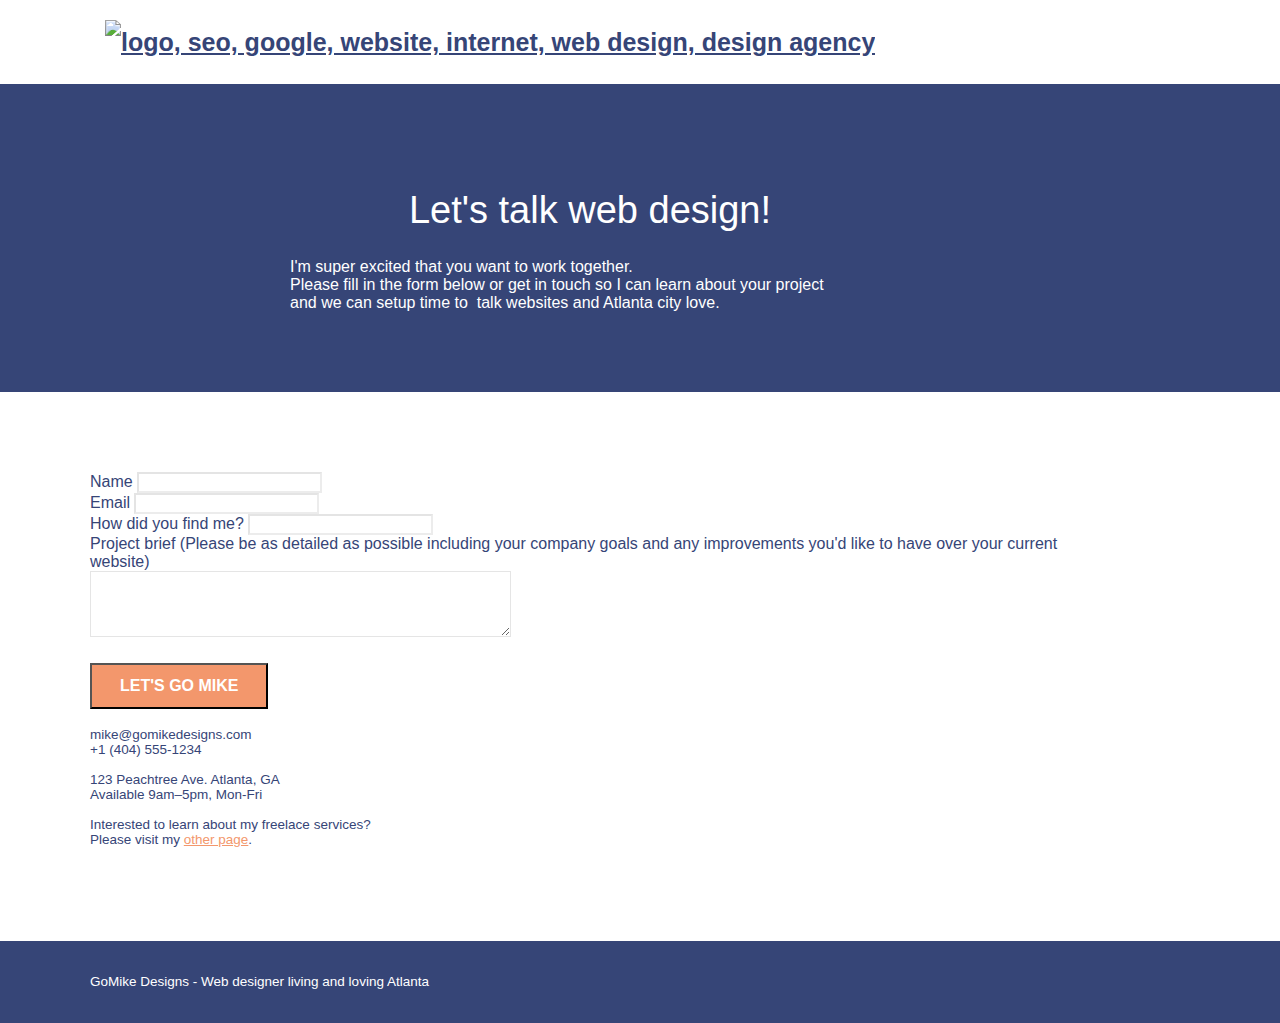
==== contact.html @ 61b76529 "more changes" ====
<!doctype html>
<html lang="en">
<head>
    <meta charset="utf-8">
    <meta name="keywords" content="">
    <meta name="description" content="">
    <meta name="viewport" content="width=device-width, initial-scale=1.0, viewport-fit=cover">
    <link rel="shortcut icon" type="image/png" href="favicon.jpg">
    
	<link rel="stylesheet" type="text/css" href="./css/bootstrap.min.css">
	<link rel="stylesheet" type="text/css" href="style.css">
	<link rel="stylesheet" type="text/css" href="./css/font-awesome.min.css">
	<link rel="stylesheet" type="text/css" href="./css/et-line.min.css">
	
    
	<script src="./js/jquery-2.1.0.min.js"></script>
	<script src="./js/bootstrap.min.js"></script>
	<script src="./js/blocs.min.js"></script>
	<script src="./js/jqBootstrapValidation.js"></script>
	<script src="./js/formHandler.js"></script>
    
</head>
<body>
<!-- Main container -->
<div class="page-container">
    
<!-- bloc-0 -->
<div class="bloc bgc-white l-bloc " id="bloc-0">
	<div class="container bloc-sm">
		<nav class="navbar row">
			<div class="navbar-header">
				<a class="navbar-brand" href="index.html"><img src="img/atlanta%20web%20design%20logo.png" alt="logo, seo, google, website, internet, web design, design agency" height="40" /></a>
			</div>
			<div class="collapse navbar-collapse navbar-1 special-dropdown-nav">
				<ul class="site-navigation nav navbar-nav">
					<li class="nav-links">
						<a href="index.html">Home</a>
					</li>
					<li>
						<a href="contact.html">Contact</a>
					</li>
				</ul>
			</div>
		</nav>
	</div>
</div>
<!-- bloc-0 END -->

<!-- bloc-6 -->
<div class="bloc bg-repeat bgc-dark-slate-blue d-bloc" id="bloc-6">
	<div class="container bloc-lg">
		<div class="row">
			<div class="col-sm-12">
				<h1 class="text-center hero-bloc-text tc-white">
					Let's talk web design!
				</h1>
				<p class="text-center mg-lg tc-white tight-width-whitespace p-size">
					I'm super excited that you want to work together.<br>Please fill in the form below or get in touch so I can learn about your project <br>and we can setup time to &nbsp;talk websites and Atlanta city love.
				</p>
			</div>
		</div>
	</div>
</div>
<!-- bloc-6 END -->

<!-- bloc-7 -->
<div class="bloc bgc-white l-bloc" id="bloc-7">
	<div class="container bloc-lg">
		<div class="row">
			<div class="col-sm-6">
				<form id="form_1" novalidate success-msg="Your message has been sent." fail-msg="Sorry it seems that our mail server is not responding, Sorry for the inconvenience!">
					<div class="form-group">
						<label>
							Name
						</label>
						<input id="name" class="form-control" required />
					</div>
					<div class="form-group">
						<label>
							Email
						</label>
						<input id="email" class="form-control" type="email" required />
					</div>
					<div class="form-group">
						<label>
							How did you find me?
						</label>
						<input class="form-control" type="email" required id="input_504" />
					</div>
					<div class="form-group">
						<label>
							Project brief (Please be as detailed as possible including your company goals and any improvements you'd like to have over your current website)<br>
						</label><textarea id="message" class="form-control" rows="4" cols="50" required></textarea>
					</div> 
					<button class="bloc-button btn btn-lg btn-block cta-hero btn-atomic-tangerine" type="submit">
						Let's go Mike
					</button>
				</form>
			</div>
			<div class="col-sm-6">
				<p>
					mike@gomikedesigns.com<br>+1 (404) 555-1234<br> <br>123 Peachtree Ave. Atlanta, GA<br>Available 9am–5pm, Mon-Fri <br> <br>Interested to learn about my freelace services? <br>Please visit my <a class="ltc-atomic-tangerine" href="index.html">other page</a>.
				</p>
			</div>
		</div>
	</div>
</div>
<!-- bloc-7 END -->

<!-- ScrollToTop Button -->
<a class="bloc-button btn btn-d scrollToTop" onclick="scrollToTarget('1')"><span class="fa fa-chevron-up"></span></a>
<!-- ScrollToTop Button END-->


<!-- Footer - bloc-8 -->
<div class="bloc bgc-dark-slate-blue d-bloc" id="bloc-8">
	<div class="container bloc-sm">
		<div class="row col-sm-12">
			<p class="text-center white p-size-sm">
					GoMike Designs - Web designer living and loving Atlanta
			</p>
			<div class="row row-no-gutters social">
				<div class="col-sm-3">
					<div class="text-center">
						<a class="social" href="index.html"><span class="fa fa-twitter icon-md"></span></a>
					</div>
				</div>
				<div class="col-sm-3">
					<div class="text-center">
						<a class="social" href="index.html"><span class="fa fa-facebook icon-md"></span></a>
					</div>
				</div>
				<div class="col-sm-3">
					<div class="text-center">
						<a class="social" href="index.html"><span class="fa fa-dribbble icon-md"></span></a>
					</div>
				</div>
				<div class="col-sm-3">
					<div class="text-center">
						<a class="social" href="index.html"><span class="fa fa-instagram icon-md"></span></a>
					</div>
				</div>
			</div>
		</div>
	</div>
</div>
<!-- Footer - bloc-8 END -->

</div>
<!-- Main container END -->
    

</body>
</html>
---- style.css ----
body {
    margin: 0;
    padding: 0;
    background: #FFF;
    overflow-x: hidden;
    -webkit-font-smoothing: antialiased;
    -moz-osx-font-smoothing: grayscale;
}

a,
button {
    transition: all .3s ease-in-out;
    outline: none!important;
}

a:hover {
    text-decoration: none;
    cursor: pointer;
}

#page-loading-blocs-notifaction {
    position: fixed;
    top: 0;
    bottom: 0;
    width: 100%;
    z-index: 100000;
    background: #FFFFFF url("img/pageload-spinner.gif") no-repeat center center;
}

.bloc {
    width: 100%;
    clear: both;
    background: 50% 50% no-repeat;
    padding: 0 90px;
    -webkit-background-size: cover;
    -moz-background-size: cover;
    -o-background-size: cover;
    background-size: cover;
    position: relative;
}

.h2-intro {
    font-size: 3rem;
    color: #333333!important;
}

.p-size {
    font-size: 16px !important;
    color: #333333!important;
}

.p-size-sm {
    font-size: 13.5px !important;
    color: #333333!important;
}

.bloc .container {
    padding-left: 0;
    padding-right: 0;
}

.bloc-lg {
    padding: 80px 50px;
}

.bloc-md {
    padding: 50px;
}

.bloc-sm {
    padding: 20px 50px;
}

.bg-center,
.bg-l-edge,
.bg-r-edge,
.bg-t-edge,
.bg-b-edge,
.bg-tl-edge,
.bg-bl-edge,
.bg-tr-edge,
.bg-br-edge,
.bg-repeat {
    -webkit-background-size: auto!important;
    -moz-background-size: auto!important;
    -o-background-size: auto!important;
    background-size: auto!important;
}

.bg-repeat {
    background: repeat;
}

.bg-t-edge {
    background: top no-repeat;
}

.bloc-bg-texture::before {
    content: "";
    background-size: 2px 2px;
    position: absolute;
    top: 0;
    bottom: 0;
    left: 0;
    right: 0;
}

.texture-paper::before {
    background: url("img/texture-paper.png");
    background-size: 280px 280px;
}

.b-parallax {
    background-attachment: fixed;
}

.d-bloc {
    color: rgba(255, 255, 255, .7);
}

.d-bloc button:hover {
    color: rgba(255, 255, 255, .9);
}

.d-bloc .icon-round,
.d-bloc .icon-square,
.d-bloc .icon-rounded,
.d-bloc .icon-semi-rounded-a,
.d-bloc .icon-semi-rounded-b {
    border-color: rgba(255, 255, 255, .9);
}

.d-bloc .divider-h span {
    border-color: rgba(255, 255, 255, .2);
}

.d-bloc .a-btn,
.d-bloc .navbar a,
.d-bloc .navbar-brand,
.d-bloc a .icon-sm,
.d-bloc a .icon-md,
.d-bloc a .icon-lg,
.d-bloc a .icon-xl,
.d-bloc h1 a,
.d-bloc h2 a,
.d-bloc h3 a,
.d-bloc h4 a,
.d-bloc h5 a,
.d-bloc h6 a,
.d-bloc p a {
    color: #ffffff;
}

.d-bloc .a-btn:hover,
.d-bloc .navbar a:hover,
.d-bloc .navbar-brand:hover,
.d-bloc a:hover .icon-sm,
.d-bloc a:hover .icon-md,
.d-bloc a:hover .icon-lg,
.d-bloc a:hover .icon-xl,
.d-bloc h1 a:hover,
.d-bloc h2 a:hover,
.d-bloc h3 a:hover,
.d-bloc h4 a:hover,
.d-bloc h5 a:hover,
.d-bloc h6 a:hover,
.d-bloc p a:hover {
    color: rgba(255, 255, 255, 1);
}

.d-bloc .navbar-toggle .icon-bar {
    background: rgba(255, 255, 255, 1);
}

.d-bloc .btn-wire,
.d-bloc .btn-wire:hover {
    color: rgba(255, 255, 255, 1);
    border-color: rgba(255, 255, 255, 1);
}

.d-bloc .panel {
    color: rgba(0, 0, 0, .5);
}

.d-bloc .panel button:hover {
    color: rgba(0, 0, 0, .7);
}

.d-bloc .panel icon {
    border-color: rgba(0, 0, 0, .7);
}

.d-bloc .panel .divider-h span {
    border-color: rgba(0, 0, 0, .1);
}

.d-bloc .panel .a-btn {
    color: rgba(0, 0, 0, .6);
}

.d-bloc .panel .a-btn:hover {
    color: rgba(0, 0, 0, 1);
}

.d-bloc .panel .btn-wire,
.d-bloc .panel .btn-wire:hover {
    color: rgba(0, 0, 0, .7);
    border-color: rgba(0, 0, 0, .3);
}

.d-bloc .panel,
.l-bloc {
    color: rgba(0, 0, 0, .5);
}

.d-bloc .panel button:hover,
.l-bloc button:hover {
    color: rgba(0, 0, 0, .7);
}

.l-bloc .icon-round,
.l-bloc .icon-square,
.l-bloc .icon-rounded,
.l-bloc .icon-semi-rounded-a,
.l-bloc .icon-semi-rounded-b {
    border-color: rgba(0, 0, 0, .7);
}

.d-bloc .panel .divider-h span,
.l-bloc .divider-h span {
    border-color: rgba(0, 0, 0, .1);
}

.d-bloc .panel .a-btn,
.l-bloc .a-btn,
.l-bloc .navbar a,
.l-bloc .navbar-brand,
.l-bloc a .icon-sm,
.l-bloc a .icon-md,
.l-bloc a .icon-lg,
.l-bloc a .icon-xl,
.l-bloc h1 a,
.l-bloc h2 a,
.l-bloc h3 a,
.l-bloc h4 a,
.l-bloc h5 a,
.l-bloc h6 a,
.l-bloc p a {
    color: rgba(0, 0, 0, .6);
}

.d-bloc .panel .a-btn:hover,
.l-bloc .a-btn:hover,
.l-bloc .navbar a:hover,
.l-bloc .navbar-brand:hover,
.l-bloc a:hover .icon-sm,
.l-bloc a:hover .icon-md,
.l-bloc a:hover .icon-lg,
.l-bloc a:hover .icon-xl,
.l-bloc h1 a:hover,
.l-bloc h2 a:hover,
.l-bloc h3 a:hover,
.l-bloc h4 a:hover,
.l-bloc h5 a:hover,
.l-bloc h6 a:hover,
.l-bloc p a:hover {
    color: rgba(0, 0, 0, 1);
}

.l-bloc .navbar-toggle .icon-bar {
    color: rgba(0, 0, 0, .6);
}

.d-bloc .panel .btn-wire,
.d-bloc .panel .btn-wire:hover,
.l-bloc .btn-wire,
.l-bloc .btn-wire:hover {
    color: rgba(0, 0, 0, .7);
    border-color: rgba(0, 0, 0, .3);
}

.voffset {
    margin-top: 30px;
}

.voffset-lg {
    margin-top: 80px;
}

.row-no-gutters {
    margin-right: 0;
    margin-left: 0;
}

.row.row-no-gutters > [class^="col-"],
.row.row-no-gutters > [class*=" col-"] {
    padding-right: 0;
    padding-left: 0;
}

#bloc-2-services p {
    font-size: 11px;
}

.navbar {
    margin-bottom: 0;
    z-index: 1;
}

.navbar-brand {
    height: auto;
    padding: 3px 15px;
    font-size: 25px;
    font-weight: normal;
    font-weight: 600;
    line-height: 44px;
}

.navbar-brand img {
    max-height: 200px;
    margin: 0 5px 0 0;
    display: inline;
}

.navbar-brand img[src$=svg] {
    min-width: 100px;
}

.nav-center .navbar-brand img {
    margin: 0;
}

.navbar .nav {
    padding-top: 2px;
    margin-right: -16px;
    float: right;
    z-index: 1;
}

.nav > li {
    float: left;
    margin-top: 4px;
    font-size: 16px;
}

.navbar-nav .open .dropdown-menu > li > a {
    text-align: inherit;
    display: inline !important;
}

.nav > li a:hover,
.nav > li a:focus {
    background: #364577;
    color: #ffffff !important;
    border-radius: 15rem;
}

.navbar-toggle {
    margin: 10px 10px 0 0;
    border: 0px;
}

.navbar-toggle:hover {
    background: transparent!important;
}

.navbar-toggle .icon-bar {
    background-color: rgba(0, 0, 0, .5);
    width: 26px;
}

.nav-invert .navbar .nav {
    float: left;
}

.nav-invert .navbar-header,
.nav-invert .navbar-brand {
    float: right;
    position: relative;
    z-index: 2;
}

@media (min-width: 768px) {
    .site-navigation {
        position: absolute;
        top: 50%;
        right: 20px;
        transform: translate(0, -50%);
        -webkit-transform: translateY(-50%);
    }
    .nav > li .dropdown-menu a,
    .nav > li .dropdown-menu a:hover {
        color: #364577;
    }
    .nav-invert .site-navigation {
        left: 0;
        right: 0;
    }
    .nav-center {
        text-align: center;
    }
    .nav-center .navbar-header {
        width: 100%;
    }
    .nav-center .navbar-header,
    .nav-center .navbar-brand,
    .nav-center .nav > li {
        float: none;
        display: inline-block !important;
    }
    .nav-center .site-navigation {
        position: relative;
        width: 100%;
        right: 0;
        margin-right: 0px;
        margin-top: 20px;
    }
    .nav-center.mini-nav .navbar-toggle {
        float: none;
        margin: 10px auto 0;
    }
}

.nav > li > .dropdown a {
    background: none!important;
    display: block;
    padding: 14px 15px;
}

nav .caret {
    margin: 0 5px;
}

.dropdown-menu .dropdown-menu {
    top: -8px;
    left: 100%;
}

.dropdown-menu .dropmenu-flow-right {
    top: 100%;
    left: 0;
    margin-left: -1px;
    border-top-left-radius: 0;
    border-top-right-radius: 0;
}

.dropdown-menu .dropdown span {
    border: 4px solid black;
    border-top-color: transparent;
    border-right-color: transparent;
    border-bottom-color: transparent;
    margin: 6px -5px 0 0!important;
    float: right;
}

.mg-md {
    margin-top: 10px;
    margin-bottom: 20px;
}

.mg-lg {
    margin-top: 10px;
    margin-bottom: 40px;
}

.btn {
    margin: 0 5px 5px 0;
}

.btn.pull-right {
    margin: 0 0 5px 5px;
}

.btn-d,
.btn-d:hover,
.btn-d:focus {
    color: #FFF;
    background: rgba(0, 0, 0, .3);
}

button {
    outline: none!important;
}

.btn-rd {
    border-radius: 40px;
}

.btn-clean {
    border: 1px solid rgba(0, 0, 0, .08);
    border-bottom-color: rgba(0, 0, 0, .1);
    text-shadow: 0 1px 0 rgba(0, 0, 1, .1);
    box-shadow: 0 1px 3px rgba(0, 0, 1, .25), inset 0 1px 0 0 rgba(255, 255, 255, .15);
}

.icon-md {
    font-size: 30px!important;
}

.icon-lg {
    font-size: 60px!important;
}

.sm-shadow {
    text-shadow: 0 1px 2px rgba(0, 0, 0, .3);
}

.panel-sq,
.panel-sq .panel-heading,
.panel-sq .panel-footer {
    border-radius: 0;
}

.panel-rd {
    border-radius: 30px;
}

.panel-rd .panel-heading {
    border-radius: 29px 29px 0 0;
}

.panel-rd .panel-footer {
    border-radius: 0 0 29px 29px;
}

.form-control {
    border-color: rgba(0, 0, 0, .1);
    box-shadow: none;
}

.scrollToTop {
    width: 40px;
    height: 40px;
    position: fixed;
    bottom: 20px;
    right: 20px;
    opacity: 0;
    z-index: 500;
    transition: all .3s ease-in-out;
}

.scrollToTop span {
    margin-top: 6px;
}

.showScrollTop {
    font-size: 14px;
    opacity: 1;
}

a[data-lightbox] {
    position: relative;
    display: block;
    text-align: center;
}

a[data-lightbox]:hover::before {
    content: "+";
    font-family: "HelveticaNeue-Light", "Helvetica Neue Light", "Helvetica Neue", Helvetica, Arial;
    font-size: 32px;
    width: 50px;
    height: 50px;
    margin-left: -25px;
    border-radius: 50%;
    background: rgba(0, 0, 0, .6);
    color: #FFF;
    font-weight: 100;
    z-index: 1;
    position: absolute;
    top: 50%;
    transform: translateY(-50%);
    -webkit-transform: translateY(-50%);
}

a[data-lightbox]:hover img {
    opacity: 0.6;
    -webkit-animation-fill-mode: none;
    animation-fill-mode: none;
}

#lightbox-modal {
    display: flex;
    align-items: center;
}

#lightbox-modal .modal-dialog {
    width: 90%;
    max-width: 900px;
    margin: 0 auto 0;
}

#lightbox-modal .modal-dialog img {
    max-height: 90vh;
    margin: 0 auto;
}

.lightbox-caption {
    padding: 20px;
    color: #FFF;
    background: rgba(0, 0, 0, .5);
    position: absolute;
    left: 15px;
    right: 15px;
    bottom: 5px;
}

.close-lightbox {
    color: #FFF;
    font-size: 30px;
    position: absolute;
    top: 20px;
    right: 20px;
    z-index: 20;
    background: rgba(0, 0, 0, .5);
    border: none;
    line-height: 30px;
    padding: 0 9px 5px;
    opacity: 0.3;
}

.close-lightbox:hover,
.next-lightbox:hover,
.prev-lightbox:hover {
    opacity: 1.0;
    color: #FFF;
}

.next-lightbox,
.prev-lightbox {
    font-size: 20px;
    color: rgba(255, 255, 255, .9);
    background: rgba(0, 0, 0, .5);
    transition: all .2s ease-in-out;
    position: absolute;
    top: 45%;
    z-index: 1;
    opacity: 0.4;
}

.next-lightbox {
    padding: 6px 8px 1px 13px;
    right: 25px;
}

.prev-lightbox {
    padding: 6px 13px 1px 10px;
    left: 25px;
}

.snapshot-lb .modal-body {
    padding-bottom: 45px;
}

.snapshot-lb .lightbox-caption {
    padding: 0;
    color: rgba(0, 0, 0, .5);
    background: none;
}

h1,
h2,
h3,
h4,
h5,
h6,
p,
label,
.btn,
a {
    font-family: "helvetica";
    font-weight: 500;
    color: #364577!important;
}

.container {
    max-width: 1000px;
}

.hero-bloc-text {
    font-size: 38px;
}

.hero-bloc-text-sub {
    font-size: 36px;
}

.statement-bloc-text {
    line-height: 26px;
    font-style: italic;
    font-size: 20px;
    text-align: center;
    font-weight: lighter;
    max-width: 520px;
    margin: auto auto auto auto;
}

p {
    font-size: 13.5px;
}

.tight-width-whitespace {
    max-width: 600px;
    margin: auto auto auto auto;
}

.h1 {
    font-size: 20px;
    font-family: "Open Sans";
}

.cta-hero {
    margin-top: 22px;
    color: #FFFFFF!important;
    text-transform: uppercase;
    padding: 12px 28px 12px 28px;
    font-size: 1.0em;
    font-weight: 700;
}

.social {
    max-width: 400px;
    margin: auto auto auto auto;
}

h2 {
    font-size: 22px;
    line-height: 1.4em;
    color: #ffffff;
}

h3 {
    font-size: 15px;
    text-transform: uppercase;
    font-weight: 700;
    color: #333333!important;
}

.med-width-whitespace {
    max-width: 800px;
    margin: auto auto auto auto;
    box-shadow: 0px 0px 0px #000000;
}

h1 {
    color: #333333!important;
    text-align: center;
}

h4 {
    color: #333333!important;
}

.icons {
    margin-bottom: 14px;
    margin-top: 24px;
}

.white {
    color: #FFFFFF!important;
}

.portfolio-thumb {
    margin-bottom: 14px;
}

.portfolio-row {
    margin-bottom: 44px;
    margin-top: 50px;
}

.avatar {
    box-shadow: 0px 4px 9px rgba(0, 0, 0, 0.3);
}

.black-background {
    background-color: rgba(35, 31, 32, 0.7);
    padding: 40px 40px 40px 40px;
}

.bold-link {
    font-weight: 900;
    text-decoration: underline!important;
}

.service-header {
    font-size: 15px;
    font-weight: 700;
    text-transform: uppercase;
}

.bgc-white {
    background-color: #FFFFFF;
}

.bgc-dark-slate-blue {
    background-color: #364577;
}

.bgc-atomic-tangerine {
    background-color: #F3976C;
}

.tc-white {
    color: #ffffff!important;
}

.btn-atomic-tangerine {
    background: #F3976C;
    color: #FFFFFF!important;
}

.btn-atomic-tangerine:hover {
    background: #c27956!important;
    color: #FFFFFF!important;
}

.ltc-white {
    color: #FFFFFF!important;
}

.ltc-white:hover {
    color: #cccccc!important;
}

.ltc-atomic-tangerine {
    color: #F3976C!important;
}

.ltc-atomic-tangerine:hover {
    color: #c27956!important;
}

.icon-dark-slate-blue {
    color: #364577!important;
    border-color: #364577!important;
}

.bg-dots-bg {
    background-image: url("img/dots-bg.png");
}

/* .bg-lines-h2-bg {
    background-image: url("img/lines-h2-bg.png");
} */

.bg-atlanta-20made-20sign {
    background-image: url("img/atlanta%20made%20sign.jpg");
}

.bg-atlanta-20made-20sign-20orange {
    background-image: url("img/atlanta%20made%20sign%20orange.jpg");
}

@media (max-width: 1024px) {
    .bloc {
        padding-left: 20px;
        padding-right: 20px;
    }
    .bloc.full-width-bloc,
    .bloc-tile-2.full-width-bloc .container,
    .bloc-tile-3.full-width-bloc .container,
    .bloc-tile-4.full-width-bloc .container {
        padding-left: 0;
        padding-right: 0;
    }
}

@media (max-width: 992px) and (min-width: 768px) {
    .navbar .nav {
        max-width: 80%
    }
    .nav-center.navbar .nav {
        max-width: 100%
    }
}

@media only screen and (min-device-width: 768px) and (max-device-width: 1024px) and (orientation: landscape) {
    .b-parallax {
        background-attachment: scroll;
    }
}

@media only screen and (min-device-width: 1024px) and (max-device-width: 1366px) and (-webkit-min-device-pixel-ratio: 1.5) {
    .b-parallax {
        background-attachment: scroll;
    }
}

@media (max-width: 991px) {
    .container {
        width: 100%;
    }
    .b-parallax {
        background-attachment: scroll;
    }
    .page-container,
    #hero-bloc {
        overflow-x: hidden;
        position: relative;
    }
    .bloc {
        padding-left: constant(safe-area-inset-left);
        padding-right: constant(safe-area-inset-right);
    }
    .bloc-group,
    .bloc-group .bloc {
        display: block;
        width: 100%;
    }
    .bloc-fill-screen .fill-bloc-top-edge,
    .bloc-fill-screen .fill-bloc-bottom-edge {
        padding: 0 20px;
        padding-left: constant(safe-area-inset-left);
        padding-right: constant(safe-area-inset-right);
    }
}

@media (max-width: 767px) {
    .page-container {
        overflow-x: hidden;
        position: relative;
    }
    h1,
    h2,
    h3,
    h4,
    h5,
    h6,
    p,
    #disqus_thread {
        padding-left: 10px!important;
        padding-right: 10px!important;
    }
    .b-parallax {
        background-attachment: scroll;
    }
    .navbar .nav {
        padding-top: 0;
        border-top: 1px solid rgba(0, 0, 0, .2);
        float: none!important;
    }
    .navbar.row {
        margin-left: 0;
        margin-right: 0;
    }
    .site-navigation {
        position: inherit;
        transform: none;
        -webkit-transform: none;
        -ms-transform: none;
    }
    .nav > li {
        margin-top: 0;
        border-bottom: 1px solid rgba(0, 0, 0, .1);
        background: rgba(0, 0, 0, .05);
        text-align: left;
        padding-left: 15px;
        width: 100%;
    }
    .nav > li:hover {
        background: rgba(0, 0, 0, .08);
    }
    .dropdown .dropdown a .caret {
        float: none;
        margin: 5px 0 0 10px!important;
        border: 4px solid black;
        border-bottom-color: transparent;
        border-right-color: transparent;
        border-left-color: transparent;
    }
    #hero-bloc .navbar .nav {
        background: rgba(0, 0, 0, .8);
    }
    #hero-bloc .navbar .nav a {
        color: rgba(255, 255, 255, .6);
    }
    .hero {
        padding: 50px 0;
    }
    .hero-nav {
        left: -1px;
        right: -1px;
    }
    .navbar-collapse {
        padding: 0;
        overflow-x: hidden;
        -webkit-box-shadow: none;
        box-shadow: none;
    }
    .navbar-brand img {
        max-height: 40px;
        width: auto;
    }
    .nav-invert .navbar-header {
        float: none;
        width: 100%;
    }
    .nav-invert .navbar-toggle {
        float: left;
        margin-left: 10px;
    }
    .bloc {
        padding-left: 0;
        padding-right: 0;
    }
    .bloc-xxl,
    .bloc-xl,
    .bloc-lg {
        padding: 40px 0;
    }
    .bloc-sm,
    .bloc-md {
        padding-left: 0;
        padding-right: 0;
    }
    .bloc-tile-2 .container,
    .bloc-tile-3 .container,
    .bloc-tile-4 .container,
    .bloc-fill-screen .fill-bloc-top-edge,
    .bloc-fill-screen .fill-bloc-bottom-edge {
        padding-left: 0;
        padding-right: 0;
    }
    .a-block {
        padding: 0 10px;
    }
    .btn-dwn {
        display: none;
    }
    .voffset {
        margin-top: 5px;
    }
    .voffset-md {
        margin-top: 20px;
    }
    .voffset-lg {
        margin-top: 30px;
    }
    form {
        padding: 5px;
    }
    .close-lightbox {
        display: inline-block;
    }
    .blocsapp-device-iphone5 {
        background-size: 216px 425px;
        padding-top: 60px;
        width: 216px;
        height: 425px;
    }
    .blocsapp-device-iphone5 img {
        width: 180px;
        height: 320px;
    }
}

@media (max-width: 400px) {
    .bloc {
        padding-left: 0;
        padding-right: 0;
    }
}

@media (max-width: 767px) {
    .bloc-mob-center-text {
        text-align: center;
    }
}
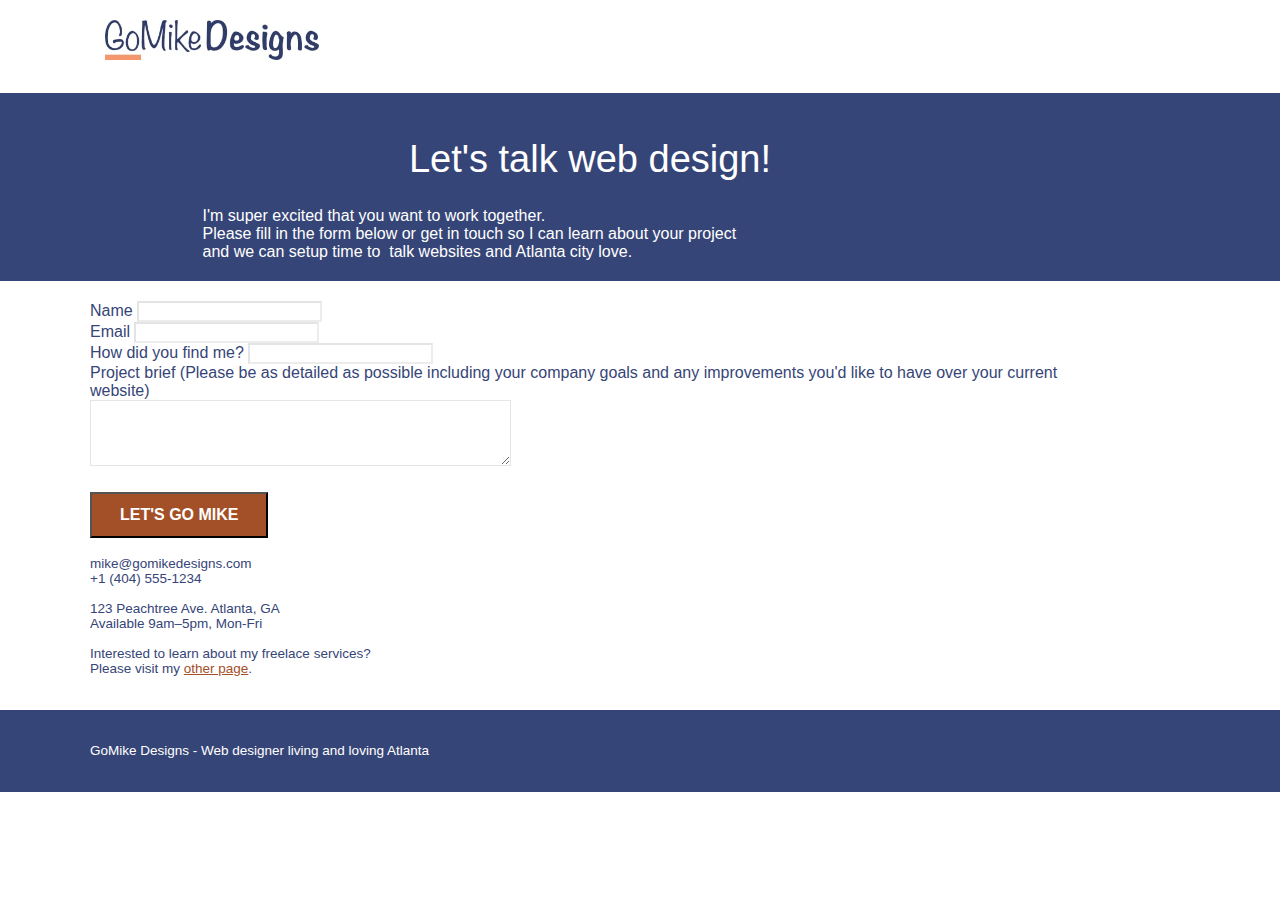
==== commit c7df082c: "compressed main orange  image" ====
--- a/contact.html
+++ b/contact.html
@@ -6,18 +6,10 @@
     <meta name="description" content="">
     <meta name="viewport" content="width=device-width, initial-scale=1.0, viewport-fit=cover">
     <link rel="shortcut icon" type="image/png" href="favicon.jpg">
-    
 	<link rel="stylesheet" type="text/css" href="./css/bootstrap.min.css">
 	<link rel="stylesheet" type="text/css" href="style.css">
 	<link rel="stylesheet" type="text/css" href="./css/font-awesome.min.css">
 	<link rel="stylesheet" type="text/css" href="./css/et-line.min.css">
-	
-    
-	<script src="./js/jquery-2.1.0.min.js"></script>
-	<script src="./js/bootstrap.min.js"></script>
-	<script src="./js/blocs.min.js"></script>
-	<script src="./js/jqBootstrapValidation.js"></script>
-	<script src="./js/formHandler.js"></script>
     
 </head>
 <body>
@@ -29,7 +21,7 @@
 	<div class="container bloc-sm">
 		<nav class="navbar row">
 			<div class="navbar-header">
-				<a class="navbar-brand" href="index.html"><img src="img/atlanta%20web%20design%20logo.png" alt="logo, seo, google, website, internet, web design, design agency" height="40" /></a>
+				<a class="navbar-brand" href="index.html"><img src="img/atlanta-web-design-logo.jpg" alt="logo, seo, google, website, internet, web design, design agency" height="40" /></a>
 			</div>
 			<div class="collapse navbar-collapse navbar-1 special-dropdown-nav">
 				<ul class="site-navigation nav navbar-nav">
--- a/style.css
+++ b/style.css
@@ -16,15 +16,6 @@
 a:hover {
     text-decoration: none;
     cursor: pointer;
-}
-
-#page-loading-blocs-notifaction {
-    position: fixed;
-    top: 0;
-    bottom: 0;
-    width: 100%;
-    z-index: 100000;
-    background: #FFFFFF url("img/pageload-spinner.gif") no-repeat center center;
 }
 
 .bloc {
@@ -60,7 +51,11 @@
 }
 
 .bloc-lg {
-    padding: 80px 50px;
+    padding: 20px 10px;
+}
+
+.bloc-lg-top {
+    padding: 80px 50px !important;
 }
 
 .bloc-md {
@@ -699,7 +694,7 @@
 }
 
 .tight-width-whitespace {
-    max-width: 600px;
+    max-width: 775px;
     margin: auto auto auto auto;
 }
 
@@ -710,16 +705,20 @@
 
 .cta-hero {
     margin-top: 22px;
-    color: #FFFFFF!important;
+    color: #ffffff !important;
     text-transform: uppercase;
     padding: 12px 28px 12px 28px;
-    font-size: 1.0em;
+    font-size: 1em;
     font-weight: 700;
 }
 
 .social {
     max-width: 400px;
-    margin: auto auto auto auto;
+    margin: auto;
+}
+
+.social-names {
+    color: white !important;
 }
 
 h2 {
@@ -778,7 +777,7 @@
 }
 
 .bold-link {
-    font-weight: 900;
+    font-weight: 700;
     text-decoration: underline!important;
 }
 
@@ -796,16 +795,16 @@
     background-color: #364577;
 }
 
-.bgc-atomic-tangerine {
-    background-color: #F3976C;
-}
-
 .tc-white {
     color: #ffffff!important;
 }
 
+.tc-blue {
+    color: #b0bde9 !important;
+}
+
 .btn-atomic-tangerine {
-    background: #F3976C;
+    background: #a34f28;
     color: #FFFFFF!important;
 }
 
@@ -823,7 +822,7 @@
 }
 
 .ltc-atomic-tangerine {
-    color: #F3976C!important;
+    color: #a34f28!important;
 }
 
 .ltc-atomic-tangerine:hover {
@@ -831,24 +830,16 @@
 }
 
 .icon-dark-slate-blue {
-    color: #364577!important;
-    border-color: #364577!important;
-}
-
-.bg-dots-bg {
-    background-image: url("img/dots-bg.png");
-}
-
-/* .bg-lines-h2-bg {
-    background-image: url("img/lines-h2-bg.png");
-} */
+    color: #364577;
+    border-color: #364577;
+}
 
 .bg-atlanta-20made-20sign {
-    background-image: url("img/atlanta%20made%20sign.jpg");
+    background-image: url("img/atlanta-made-sign-min.jpg");
 }
 
 .bg-atlanta-20made-20sign-20orange {
-    background-image: url("img/atlanta%20made%20sign%20orange.jpg");
+    background-image: url("img/atlanta-made-sign-orange-compressed.jpg");
 }
 
 @media (max-width: 1024px) {
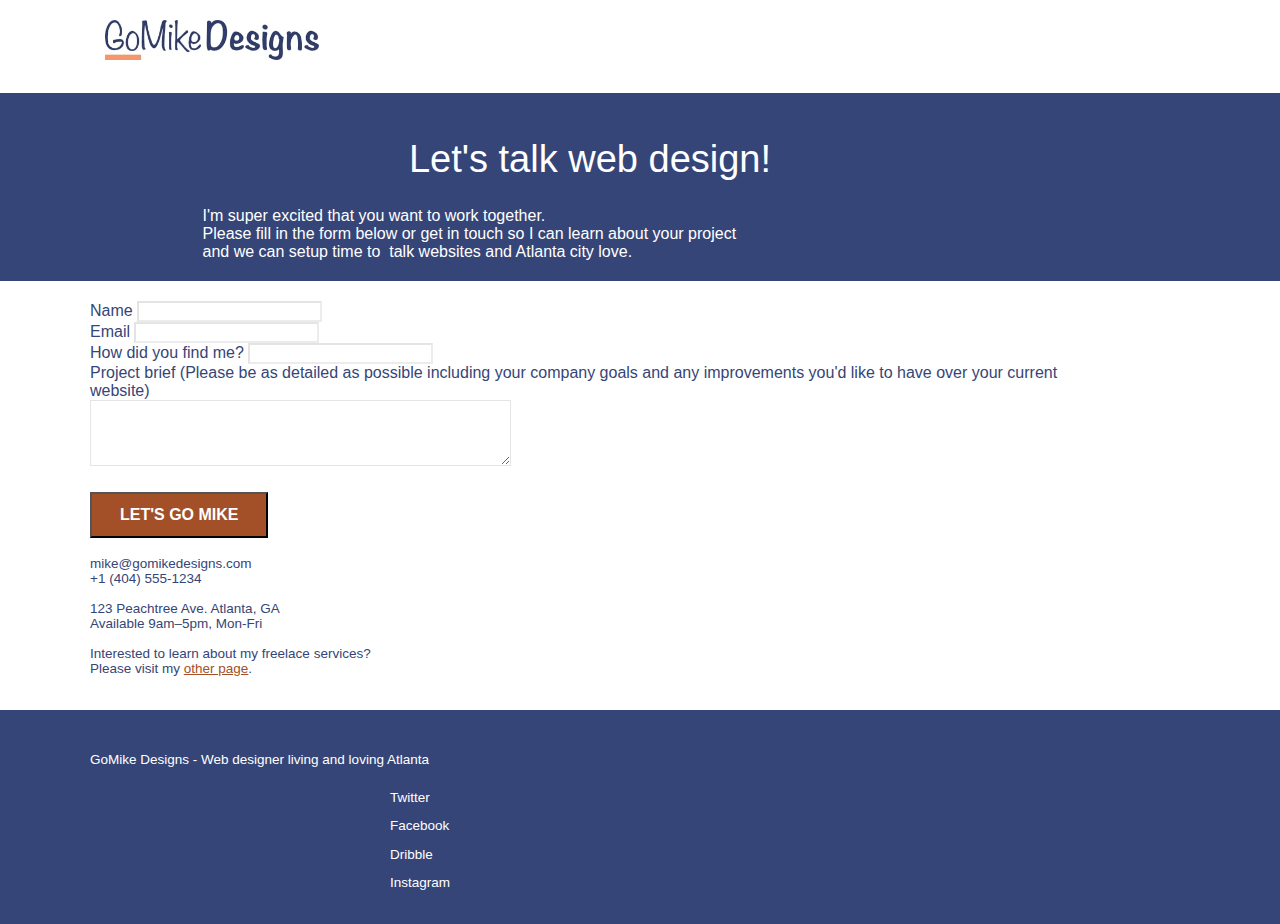
==== commit a7e1ca14: "updates" ====
--- a/contact.html
+++ b/contact.html
@@ -9,15 +9,14 @@
 	<link rel="stylesheet" type="text/css" href="./css/bootstrap.min.css">
 	<link rel="stylesheet" type="text/css" href="style.css">
 	<link rel="stylesheet" type="text/css" href="./css/font-awesome.min.css">
-	<link rel="stylesheet" type="text/css" href="./css/et-line.min.css">
+	<title>GoMikeDesigns | Contact Me</title>
+
     
 </head>
 <body>
-<!-- Main container -->
-<div class="page-container">
-    
+
 <!-- bloc-0 -->
-<div class="bloc bgc-white l-bloc " id="bloc-0">
+<div class="bloc bgc-white l-bloc">
 	<div class="container bloc-sm">
 		<nav class="navbar row">
 			<div class="navbar-header">
@@ -28,7 +27,7 @@
 					<li class="nav-links">
 						<a href="index.html">Home</a>
 					</li>
-					<li>
+					<li class="nav-links">
 						<a href="contact.html">Contact</a>
 					</li>
 				</ul>
@@ -105,37 +104,41 @@
 
 
 <!-- Footer - bloc-8 -->
-<div class="bloc bgc-dark-slate-blue d-bloc" id="bloc-8">
+<section class="bloc bgc-dark-slate-blue d-bloc" id="bloc-8">
 	<div class="container bloc-sm">
 		<div class="row col-sm-12">
-			<p class="text-center white p-size-sm">
-					GoMike Designs - Web designer living and loving Atlanta
-			</p>
+			<h5 class="text-center white p-size-sm">
+				GoMike Designs - Web designer living and loving Atlanta
+			</h5>
 			<div class="row row-no-gutters social">
 				<div class="col-sm-3">
 					<div class="text-center">
 						<a class="social" href="index.html"><span class="fa fa-twitter icon-md"></span></a>
+						<p class="social-names">Twitter</p>
 					</div>
 				</div>
 				<div class="col-sm-3">
 					<div class="text-center">
 						<a class="social" href="index.html"><span class="fa fa-facebook icon-md"></span></a>
+						<p class="social-names">Facebook</p>
 					</div>
 				</div>
 				<div class="col-sm-3">
 					<div class="text-center">
 						<a class="social" href="index.html"><span class="fa fa-dribbble icon-md"></span></a>
+						<p class="social-names">Dribble</p>
 					</div>
 				</div>
 				<div class="col-sm-3">
 					<div class="text-center">
 						<a class="social" href="index.html"><span class="fa fa-instagram icon-md"></span></a>
+						<p class="social-names">Instagram</p>
 					</div>
 				</div>
 			</div>
 		</div>
 	</div>
-</div>
+</section>
 <!-- Footer - bloc-8 END -->
 
 </div>
--- a/style.css
+++ b/style.css
@@ -1,6 +1,7 @@
 body {
     margin: 0;
     padding: 0;
+    width: 100%;;
     background: #FFF;
     overflow-x: hidden;
     -webkit-font-smoothing: antialiased;
@@ -282,11 +283,6 @@
     margin-top: 80px;
 }
 
-.row-no-gutters {
-    margin-right: 0;
-    margin-left: 0;
-}
-
 .row.row-no-gutters > [class^="col-"],
 .row.row-no-gutters > [class*=" col-"] {
     padding-right: 0;
@@ -865,13 +861,13 @@
     }
 }
 
-@media only screen and (min-device-width: 768px) and (max-device-width: 1024px) and (orientation: landscape) {
+@media only screen and (min-width: 768px) and (max-width: 1024px) and (orientation: landscape) {
     .b-parallax {
         background-attachment: scroll;
     }
 }
 
-@media only screen and (min-device-width: 1024px) and (max-device-width: 1366px) and (-webkit-min-device-pixel-ratio: 1.5) {
+@media only screen and (min-width: 1024px) and (max-width: 1366px) and (-webkit-min-device-pixel-ratio: 1.5) {
     .b-parallax {
         background-attachment: scroll;
     }
@@ -889,20 +885,13 @@
         overflow-x: hidden;
         position: relative;
     }
-    .bloc {
-        padding-left: constant(safe-area-inset-left);
-        padding-right: constant(safe-area-inset-right);
-    }
-    .bloc-group,
-    .bloc-group .bloc {
+    .bloc-group, .bloc {
         display: block;
         width: 100%;
     }
     .bloc-fill-screen .fill-bloc-top-edge,
     .bloc-fill-screen .fill-bloc-bottom-edge {
         padding: 0 20px;
-        padding-left: constant(safe-area-inset-left);
-        padding-right: constant(safe-area-inset-right);
     }
 }
 
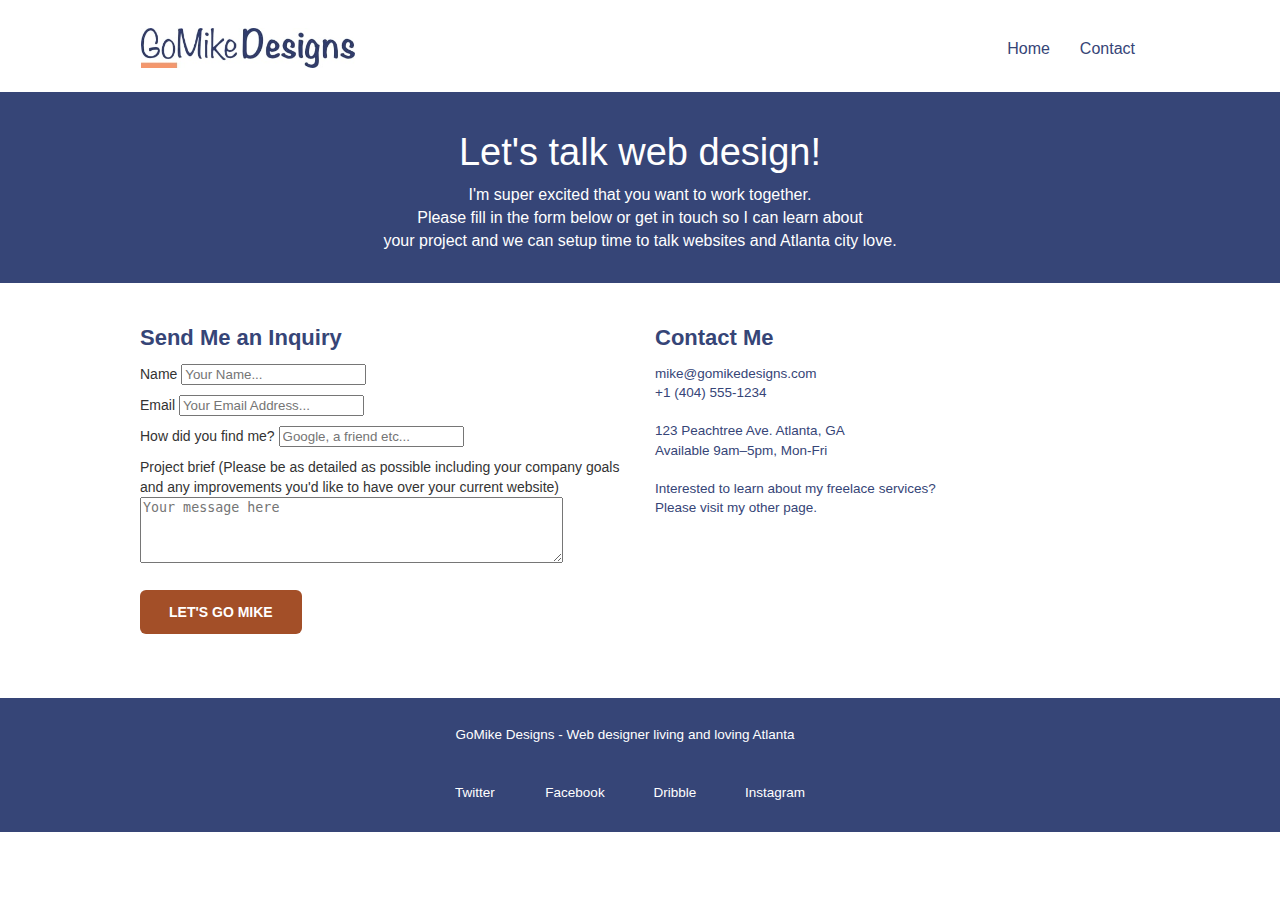
==== commit f69601c0: "fixed up contact page" ====
--- a/contact.html
+++ b/contact.html
@@ -2,16 +2,16 @@
 <html lang="en">
 <head>
     <meta charset="utf-8">
-    <meta name="keywords" content="">
-    <meta name="description" content="">
+	<meta name="description" content="I'm Mike and you should hire me to build your website">
     <meta name="viewport" content="width=device-width, initial-scale=1.0, viewport-fit=cover">
     <link rel="shortcut icon" type="image/png" href="favicon.jpg">
-	<link rel="stylesheet" type="text/css" href="./css/bootstrap.min.css">
+	<link rel="stylesheet" type="text/css" href="./css/bootstrap.css">
 	<link rel="stylesheet" type="text/css" href="style.css">
-	<link rel="stylesheet" type="text/css" href="./css/font-awesome.min.css">
+	<link rel="stylesheet" type="text/css" href="./css/font-awesome.css">
+	<link rel="stylesheet" type="text/css" href="css/et-line.css">
+	
 	<title>GoMikeDesigns | Contact Me</title>
 
-    
 </head>
 <body>
 
@@ -26,7 +26,6 @@
 				<ul class="site-navigation nav navbar-nav">
 					<li class="nav-links">
 						<a href="index.html">Home</a>
-					</li>
 					<li class="nav-links">
 						<a href="contact.html">Contact</a>
 					</li>
@@ -38,18 +37,14 @@
 <!-- bloc-0 END -->
 
 <!-- bloc-6 -->
-<div class="bloc bg-repeat bgc-dark-slate-blue d-bloc" id="bloc-6">
+<div class="bloc bg-repeat bgc-dark-slate-blue d-bloc">
 	<div class="container bloc-lg">
-		<div class="row">
-			<div class="col-sm-12">
-				<h1 class="text-center hero-bloc-text tc-white">
-					Let's talk web design!
-				</h1>
-				<p class="text-center mg-lg tc-white tight-width-whitespace p-size">
-					I'm super excited that you want to work together.<br>Please fill in the form below or get in touch so I can learn about your project <br>and we can setup time to &nbsp;talk websites and Atlanta city love.
-				</p>
-			</div>
-		</div>
+		<h1 class="text-center hero-bloc-text tc-white">
+			Let's talk web design!
+		</h1>
+		<p class="text-center tc-white p-size">
+			I'm super excited that you want to work together.<br>Please fill in the form below or get in touch so I can learn about <br>your project and we can setup time to talk websites and Atlanta city love.
+		</p>
 	</div>
 </div>
 <!-- bloc-6 END -->
@@ -59,29 +54,32 @@
 	<div class="container bloc-lg">
 		<div class="row">
 			<div class="col-sm-6">
+				<h2 class="contact-pg-header">
+					Send Me an Inquiry
+				</h2>
 				<form id="form_1" novalidate success-msg="Your message has been sent." fail-msg="Sorry it seems that our mail server is not responding, Sorry for the inconvenience!">
 					<div class="form-group">
 						<label>
 							Name
 						</label>
-						<input id="name" class="form-control" required />
+						<input id="name" class="form-control" placeholder="Your Name..." required />
 					</div>
 					<div class="form-group">
 						<label>
 							Email
 						</label>
-						<input id="email" class="form-control" type="email" required />
+						<input id="email" class="form-control" type="email" placeholder="Your Email Address..." required />
 					</div>
 					<div class="form-group">
 						<label>
 							How did you find me?
 						</label>
-						<input class="form-control" type="email" required id="input_504" />
+						<input class="form-control" type="email" placeholder="Google, a friend etc..." required id="input_504" />
 					</div>
 					<div class="form-group">
 						<label>
-							Project brief (Please be as detailed as possible including your company goals and any improvements you'd like to have over your current website)<br>
-						</label><textarea id="message" class="form-control" rows="4" cols="50" required></textarea>
+							Project brief (Please be as detailed as possible including your company goals and any improvements you'd like to have over your current website)
+						</label><textarea id="message" class="form-control" placeholder="Your message here" rows="4" cols="50" required></textarea>
 					</div> 
 					<button class="bloc-button btn btn-lg btn-block cta-hero btn-atomic-tangerine" type="submit">
 						Let's go Mike
@@ -89,6 +87,9 @@
 				</form>
 			</div>
 			<div class="col-sm-6">
+				<h2 class="contact-pg-header">
+					Contact Me
+				</h2>
 				<p>
 					mike@gomikedesigns.com<br>+1 (404) 555-1234<br> <br>123 Peachtree Ave. Atlanta, GA<br>Available 9am–5pm, Mon-Fri <br> <br>Interested to learn about my freelace services? <br>Please visit my <a class="ltc-atomic-tangerine" href="index.html">other page</a>.
 				</p>
@@ -102,8 +103,6 @@
 <a class="bloc-button btn btn-d scrollToTop" onclick="scrollToTarget('1')"><span class="fa fa-chevron-up"></span></a>
 <!-- ScrollToTop Button END-->
 
-
-<!-- Footer - bloc-8 -->
 <section class="bloc bgc-dark-slate-blue d-bloc" id="bloc-8">
 	<div class="container bloc-sm">
 		<div class="row col-sm-12">
@@ -139,7 +138,6 @@
 		</div>
 	</div>
 </section>
-<!-- Footer - bloc-8 END -->
 
 </div>
 <!-- Main container END -->
--- a/style.css
+++ b/style.css
@@ -1,15 +1,14 @@
 body {
     margin: 0;
     padding: 0;
-    width: 100%;;
+    width: 100%;
     background: #FFF;
     overflow-x: hidden;
     -webkit-font-smoothing: antialiased;
     -moz-osx-font-smoothing: grayscale;
 }
 
-a,
-button {
+a {
     transition: all .3s ease-in-out;
     outline: none!important;
 }
@@ -39,6 +38,7 @@
 .p-size {
     font-size: 16px !important;
     color: #333333!important;
+    text-align: center !important;
 }
 
 .p-size-sm {
@@ -67,15 +67,7 @@
     padding: 20px 50px;
 }
 
-.bg-center,
-.bg-l-edge,
-.bg-r-edge,
 .bg-t-edge,
-.bg-b-edge,
-.bg-tl-edge,
-.bg-bl-edge,
-.bg-tr-edge,
-.bg-br-edge,
 .bg-repeat {
     -webkit-background-size: auto!important;
     -moz-background-size: auto!important;
@@ -91,21 +83,6 @@
     background: top no-repeat;
 }
 
-.bloc-bg-texture::before {
-    content: "";
-    background-size: 2px 2px;
-    position: absolute;
-    top: 0;
-    bottom: 0;
-    left: 0;
-    right: 0;
-}
-
-.texture-paper::before {
-    background: url("img/texture-paper.png");
-    background-size: 280px 280px;
-}
-
 .b-parallax {
     background-attachment: fixed;
 }
@@ -114,165 +91,28 @@
     color: rgba(255, 255, 255, .7);
 }
 
-.d-bloc button:hover {
-    color: rgba(255, 255, 255, .9);
-}
-
-.d-bloc .icon-round,
-.d-bloc .icon-square,
-.d-bloc .icon-rounded,
-.d-bloc .icon-semi-rounded-a,
-.d-bloc .icon-semi-rounded-b {
-    border-color: rgba(255, 255, 255, .9);
-}
-
-.d-bloc .divider-h span {
-    border-color: rgba(255, 255, 255, .2);
-}
-
-.d-bloc .a-btn,
-.d-bloc .navbar a,
-.d-bloc .navbar-brand,
-.d-bloc a .icon-sm,
 .d-bloc a .icon-md,
-.d-bloc a .icon-lg,
-.d-bloc a .icon-xl,
-.d-bloc h1 a,
-.d-bloc h2 a,
-.d-bloc h3 a,
-.d-bloc h4 a,
-.d-bloc h5 a,
-.d-bloc h6 a,
 .d-bloc p a {
-    color: #ffffff;
-}
-
-.d-bloc .a-btn:hover,
-.d-bloc .navbar a:hover,
-.d-bloc .navbar-brand:hover,
-.d-bloc a:hover .icon-sm,
+    color: #ffffff !important;
+}
+
 .d-bloc a:hover .icon-md,
-.d-bloc a:hover .icon-lg,
-.d-bloc a:hover .icon-xl,
-.d-bloc h1 a:hover,
-.d-bloc h2 a:hover,
-.d-bloc h3 a:hover,
-.d-bloc h4 a:hover,
-.d-bloc h5 a:hover,
-.d-bloc h6 a:hover,
 .d-bloc p a:hover {
     color: rgba(255, 255, 255, 1);
 }
 
-.d-bloc .navbar-toggle .icon-bar {
-    background: rgba(255, 255, 255, 1);
-}
-
-.d-bloc .btn-wire,
-.d-bloc .btn-wire:hover {
-    color: rgba(255, 255, 255, 1);
-    border-color: rgba(255, 255, 255, 1);
-}
-
-.d-bloc .panel {
-    color: rgba(0, 0, 0, .5);
-}
-
-.d-bloc .panel button:hover {
-    color: rgba(0, 0, 0, .7);
-}
-
-.d-bloc .panel icon {
-    border-color: rgba(0, 0, 0, .7);
-}
-
-.d-bloc .panel .divider-h span {
-    border-color: rgba(0, 0, 0, .1);
-}
-
-.d-bloc .panel .a-btn {
-    color: rgba(0, 0, 0, .6);
-}
-
-.d-bloc .panel .a-btn:hover {
-    color: rgba(0, 0, 0, 1);
-}
-
-.d-bloc .panel .btn-wire,
-.d-bloc .panel .btn-wire:hover {
-    color: rgba(0, 0, 0, .7);
-    border-color: rgba(0, 0, 0, .3);
-}
-
-.d-bloc .panel,
 .l-bloc {
     color: rgba(0, 0, 0, .5);
 }
 
-.d-bloc .panel button:hover,
-.l-bloc button:hover {
-    color: rgba(0, 0, 0, .7);
-}
-
-.l-bloc .icon-round,
-.l-bloc .icon-square,
-.l-bloc .icon-rounded,
-.l-bloc .icon-semi-rounded-a,
-.l-bloc .icon-semi-rounded-b {
-    border-color: rgba(0, 0, 0, .7);
-}
-
-.d-bloc .panel .divider-h span,
-.l-bloc .divider-h span {
-    border-color: rgba(0, 0, 0, .1);
-}
-
-.d-bloc .panel .a-btn,
-.l-bloc .a-btn,
 .l-bloc .navbar a,
-.l-bloc .navbar-brand,
-.l-bloc a .icon-sm,
-.l-bloc a .icon-md,
-.l-bloc a .icon-lg,
-.l-bloc a .icon-xl,
-.l-bloc h1 a,
-.l-bloc h2 a,
-.l-bloc h3 a,
-.l-bloc h4 a,
-.l-bloc h5 a,
-.l-bloc h6 a,
-.l-bloc p a {
+.l-bloc .navbar-brand {
     color: rgba(0, 0, 0, .6);
 }
 
-.d-bloc .panel .a-btn:hover,
-.l-bloc .a-btn:hover,
 .l-bloc .navbar a:hover,
-.l-bloc .navbar-brand:hover,
-.l-bloc a:hover .icon-sm,
-.l-bloc a:hover .icon-md,
-.l-bloc a:hover .icon-lg,
-.l-bloc a:hover .icon-xl,
-.l-bloc h1 a:hover,
-.l-bloc h2 a:hover,
-.l-bloc h3 a:hover,
-.l-bloc h4 a:hover,
-.l-bloc h5 a:hover,
-.l-bloc h6 a:hover,
-.l-bloc p a:hover {
+.l-bloc .navbar-brand:hover {
     color: rgba(0, 0, 0, 1);
-}
-
-.l-bloc .navbar-toggle .icon-bar {
-    color: rgba(0, 0, 0, .6);
-}
-
-.d-bloc .panel .btn-wire,
-.d-bloc .panel .btn-wire:hover,
-.l-bloc .btn-wire,
-.l-bloc .btn-wire:hover {
-    color: rgba(0, 0, 0, .7);
-    border-color: rgba(0, 0, 0, .3);
 }
 
 .voffset {
@@ -283,8 +123,7 @@
     margin-top: 80px;
 }
 
-.row.row-no-gutters > [class^="col-"],
-.row.row-no-gutters > [class*=" col-"] {
+.row.row-no-gutters > [class^="col-"] {
     padding-right: 0;
     padding-left: 0;
 }
@@ -313,14 +152,6 @@
     display: inline;
 }
 
-.navbar-brand img[src$=svg] {
-    min-width: 100px;
-}
-
-.nav-center .navbar-brand img {
-    margin: 0;
-}
-
 .navbar .nav {
     padding-top: 2px;
     margin-right: -16px;
@@ -334,41 +165,11 @@
     font-size: 16px;
 }
 
-.navbar-nav .open .dropdown-menu > li > a {
-    text-align: inherit;
-    display: inline !important;
-}
-
 .nav > li a:hover,
 .nav > li a:focus {
     background: #364577;
     color: #ffffff !important;
     border-radius: 15rem;
-}
-
-.navbar-toggle {
-    margin: 10px 10px 0 0;
-    border: 0px;
-}
-
-.navbar-toggle:hover {
-    background: transparent!important;
-}
-
-.navbar-toggle .icon-bar {
-    background-color: rgba(0, 0, 0, .5);
-    width: 26px;
-}
-
-.nav-invert .navbar .nav {
-    float: left;
-}
-
-.nav-invert .navbar-header,
-.nav-invert .navbar-brand {
-    float: right;
-    position: relative;
-    z-index: 2;
 }
 
 @media (min-width: 768px) {
@@ -379,69 +180,6 @@
         transform: translate(0, -50%);
         -webkit-transform: translateY(-50%);
     }
-    .nav > li .dropdown-menu a,
-    .nav > li .dropdown-menu a:hover {
-        color: #364577;
-    }
-    .nav-invert .site-navigation {
-        left: 0;
-        right: 0;
-    }
-    .nav-center {
-        text-align: center;
-    }
-    .nav-center .navbar-header {
-        width: 100%;
-    }
-    .nav-center .navbar-header,
-    .nav-center .navbar-brand,
-    .nav-center .nav > li {
-        float: none;
-        display: inline-block !important;
-    }
-    .nav-center .site-navigation {
-        position: relative;
-        width: 100%;
-        right: 0;
-        margin-right: 0px;
-        margin-top: 20px;
-    }
-    .nav-center.mini-nav .navbar-toggle {
-        float: none;
-        margin: 10px auto 0;
-    }
-}
-
-.nav > li > .dropdown a {
-    background: none!important;
-    display: block;
-    padding: 14px 15px;
-}
-
-nav .caret {
-    margin: 0 5px;
-}
-
-.dropdown-menu .dropdown-menu {
-    top: -8px;
-    left: 100%;
-}
-
-.dropdown-menu .dropmenu-flow-right {
-    top: 100%;
-    left: 0;
-    margin-left: -1px;
-    border-top-left-radius: 0;
-    border-top-right-radius: 0;
-}
-
-.dropdown-menu .dropdown span {
-    border: 4px solid black;
-    border-top-color: transparent;
-    border-right-color: transparent;
-    border-bottom-color: transparent;
-    margin: 6px -5px 0 0!important;
-    float: right;
 }
 
 .mg-md {
@@ -449,28 +187,8 @@
     margin-bottom: 20px;
 }
 
-.mg-lg {
-    margin-top: 10px;
-    margin-bottom: 40px;
-}
-
 .btn {
     margin: 0 5px 5px 0;
-}
-
-.btn.pull-right {
-    margin: 0 0 5px 5px;
-}
-
-.btn-d,
-.btn-d:hover,
-.btn-d:focus {
-    color: #FFF;
-    background: rgba(0, 0, 0, .3);
-}
-
-button {
-    outline: none!important;
 }
 
 .btn-rd {
@@ -494,49 +212,6 @@
 
 .sm-shadow {
     text-shadow: 0 1px 2px rgba(0, 0, 0, .3);
-}
-
-.panel-sq,
-.panel-sq .panel-heading,
-.panel-sq .panel-footer {
-    border-radius: 0;
-}
-
-.panel-rd {
-    border-radius: 30px;
-}
-
-.panel-rd .panel-heading {
-    border-radius: 29px 29px 0 0;
-}
-
-.panel-rd .panel-footer {
-    border-radius: 0 0 29px 29px;
-}
-
-.form-control {
-    border-color: rgba(0, 0, 0, .1);
-    box-shadow: none;
-}
-
-.scrollToTop {
-    width: 40px;
-    height: 40px;
-    position: fixed;
-    bottom: 20px;
-    right: 20px;
-    opacity: 0;
-    z-index: 500;
-    transition: all .3s ease-in-out;
-}
-
-.scrollToTop span {
-    margin-top: 6px;
-}
-
-.showScrollTop {
-    font-size: 14px;
-    opacity: 1;
 }
 
 a[data-lightbox] {
@@ -569,93 +244,11 @@
     animation-fill-mode: none;
 }
 
-#lightbox-modal {
-    display: flex;
-    align-items: center;
-}
-
-#lightbox-modal .modal-dialog {
-    width: 90%;
-    max-width: 900px;
-    margin: 0 auto 0;
-}
-
-#lightbox-modal .modal-dialog img {
-    max-height: 90vh;
-    margin: 0 auto;
-}
-
-.lightbox-caption {
-    padding: 20px;
-    color: #FFF;
-    background: rgba(0, 0, 0, .5);
-    position: absolute;
-    left: 15px;
-    right: 15px;
-    bottom: 5px;
-}
-
-.close-lightbox {
-    color: #FFF;
-    font-size: 30px;
-    position: absolute;
-    top: 20px;
-    right: 20px;
-    z-index: 20;
-    background: rgba(0, 0, 0, .5);
-    border: none;
-    line-height: 30px;
-    padding: 0 9px 5px;
-    opacity: 0.3;
-}
-
-.close-lightbox:hover,
-.next-lightbox:hover,
-.prev-lightbox:hover {
-    opacity: 1.0;
-    color: #FFF;
-}
-
-.next-lightbox,
-.prev-lightbox {
-    font-size: 20px;
-    color: rgba(255, 255, 255, .9);
-    background: rgba(0, 0, 0, .5);
-    transition: all .2s ease-in-out;
-    position: absolute;
-    top: 45%;
-    z-index: 1;
-    opacity: 0.4;
-}
-
-.next-lightbox {
-    padding: 6px 8px 1px 13px;
-    right: 25px;
-}
-
-.prev-lightbox {
-    padding: 6px 13px 1px 10px;
-    left: 25px;
-}
-
-.snapshot-lb .modal-body {
-    padding-bottom: 45px;
-}
-
-.snapshot-lb .lightbox-caption {
-    padding: 0;
-    color: rgba(0, 0, 0, .5);
-    background: none;
-}
-
 h1,
 h2,
 h3,
-h4,
 h5,
-h6,
 p,
-label,
 .btn,
 a {
     font-family: "helvetica";
@@ -663,26 +256,16 @@
     color: #364577!important;
 }
 
+label {
+    color: #333333;
+}
+
 .container {
     max-width: 1000px;
 }
 
 .hero-bloc-text {
     font-size: 38px;
-}
-
-.hero-bloc-text-sub {
-    font-size: 36px;
-}
-
-.statement-bloc-text {
-    line-height: 26px;
-    font-style: italic;
-    font-size: 20px;
-    text-align: center;
-    font-weight: lighter;
-    max-width: 520px;
-    margin: auto auto auto auto;
 }
 
 p {
@@ -692,11 +275,6 @@
 .tight-width-whitespace {
     max-width: 775px;
     margin: auto auto auto auto;
-}
-
-.h1 {
-    font-size: 20px;
-    font-family: "Open Sans";
 }
 
 .cta-hero {
@@ -717,6 +295,19 @@
     color: white !important;
 }
 
+.social-contact {
+    display: flex !important;
+    margin: autO !important;
+}
+
+.contact-pg-header {
+    font-weight: 600 !important;
+}
+
+.form-group {
+    margin-top: 10px !important;
+}
+
 h2 {
     font-size: 22px;
     line-height: 1.4em;
@@ -741,10 +332,6 @@
     text-align: center;
 }
 
-h4 {
-    color: #333333!important;
-}
-
 .icons {
     margin-bottom: 14px;
     margin-top: 24px;
@@ -752,6 +339,7 @@
 
 .white {
     color: #FFFFFF!important;
+    text-align: center;
 }
 
 .portfolio-thumb {
@@ -761,10 +349,6 @@
 .portfolio-row {
     margin-bottom: 44px;
     margin-top: 50px;
-}
-
-.avatar {
-    box-shadow: 0px 4px 9px rgba(0, 0, 0, 0.3);
 }
 
 .black-background {
@@ -817,14 +401,6 @@
     color: #cccccc!important;
 }
 
-.ltc-atomic-tangerine {
-    color: #a34f28!important;
-}
-
-.ltc-atomic-tangerine:hover {
-    color: #c27956!important;
-}
-
 .icon-dark-slate-blue {
     color: #364577;
     border-color: #364577;
@@ -843,22 +419,12 @@
         padding-left: 20px;
         padding-right: 20px;
     }
-    .bloc.full-width-bloc,
-    .bloc-tile-2.full-width-bloc .container,
-    .bloc-tile-3.full-width-bloc .container,
-    .bloc-tile-4.full-width-bloc .container {
-        padding-left: 0;
-        padding-right: 0;
-    }
 }
 
 @media (max-width: 992px) and (min-width: 768px) {
     .navbar .nav {
         max-width: 80%
     }
-    .nav-center.navbar .nav {
-        max-width: 100%
-    }
 }
 
 @media only screen and (min-width: 768px) and (max-width: 1024px) and (orientation: landscape) {
@@ -880,18 +446,13 @@
     .b-parallax {
         background-attachment: scroll;
     }
-    .page-container,
-    #hero-bloc {
+    .page-container {
         overflow-x: hidden;
         position: relative;
     }
-    .bloc-group, .bloc {
+    .bloc {
         display: block;
         width: 100%;
-    }
-    .bloc-fill-screen .fill-bloc-top-edge,
-    .bloc-fill-screen .fill-bloc-bottom-edge {
-        padding: 0 20px;
     }
 }
 
@@ -903,11 +464,8 @@
     h1,
     h2,
     h3,
-    h4,
     h5,
-    h6,
-    p,
-    #disqus_thread {
+    p {
         padding-left: 10px!important;
         padding-right: 10px!important;
     }
@@ -940,27 +498,6 @@
     .nav > li:hover {
         background: rgba(0, 0, 0, .08);
     }
-    .dropdown .dropdown a .caret {
-        float: none;
-        margin: 5px 0 0 10px!important;
-        border: 4px solid black;
-        border-bottom-color: transparent;
-        border-right-color: transparent;
-        border-left-color: transparent;
-    }
-    #hero-bloc .navbar .nav {
-        background: rgba(0, 0, 0, .8);
-    }
-    #hero-bloc .navbar .nav a {
-        color: rgba(255, 255, 255, .6);
-    }
-    .hero {
-        padding: 50px 0;
-    }
-    .hero-nav {
-        left: -1px;
-        right: -1px;
-    }
     .navbar-collapse {
         padding: 0;
         overflow-x: hidden;
@@ -971,20 +508,10 @@
         max-height: 40px;
         width: auto;
     }
-    .nav-invert .navbar-header {
-        float: none;
-        width: 100%;
-    }
-    .nav-invert .navbar-toggle {
-        float: left;
-        margin-left: 10px;
-    }
     .bloc {
         padding-left: 0;
         padding-right: 0;
     }
-    .bloc-xxl,
-    .bloc-xl,
     .bloc-lg {
         padding: 40px 0;
     }
@@ -993,44 +520,11 @@
         padding-left: 0;
         padding-right: 0;
     }
-    .bloc-tile-2 .container,
-    .bloc-tile-3 .container,
-    .bloc-tile-4 .container,
-    .bloc-fill-screen .fill-bloc-top-edge,
-    .bloc-fill-screen .fill-bloc-bottom-edge {
-        padding-left: 0;
-        padding-right: 0;
-    }
-    .a-block {
-        padding: 0 10px;
-    }
-    .btn-dwn {
-        display: none;
-    }
     .voffset {
         margin-top: 5px;
     }
-    .voffset-md {
-        margin-top: 20px;
-    }
     .voffset-lg {
         margin-top: 30px;
-    }
-    form {
-        padding: 5px;
-    }
-    .close-lightbox {
-        display: inline-block;
-    }
-    .blocsapp-device-iphone5 {
-        background-size: 216px 425px;
-        padding-top: 60px;
-        width: 216px;
-        height: 425px;
-    }
-    .blocsapp-device-iphone5 img {
-        width: 180px;
-        height: 320px;
     }
 }
 
@@ -1039,10 +533,4 @@
         padding-left: 0;
         padding-right: 0;
     }
-}
-
-@media (max-width: 767px) {
-    .bloc-mob-center-text {
-        text-align: center;
-    }
 }--- a/css/et-line.css
+++ b/css/et-line.css
@@ -0,0 +1,35 @@
+@font-face {
+    font-family: et-line;
+    src: url(../fonts/et-line.eot);
+    src: url(../fonts/et-line.eot?#iefix) format('embedded-opentype'), url(../fonts/et-line.woff) format('woff'), url(../fonts/et-line.ttf) format('truetype'), url(../fonts/et-line.svg#et-line) format('svg');
+    font-weight: 400;
+    font-style: normal;
+    font-display: swap;
+}
+
+.et-icon-browser,
+.et-icon-edit,
+.et-icon-presentation {
+    font-family: et-line;
+    speak: none;
+    font-style: normal;
+    font-weight: 400;
+    font-variant: normal;
+    text-transform: none;
+    line-height: 1;
+    -webkit-font-smoothing: antialiased;
+    -moz-osx-font-smoothing: grayscale;
+    display: inline-block
+}
+
+.et-icon-browser:before {
+    content: "\e00c"
+}
+
+.et-icon-presentation:before {
+    content: "\e00e"
+}
+
+.et-icon-edit:before {
+    content: "\e01c"
+}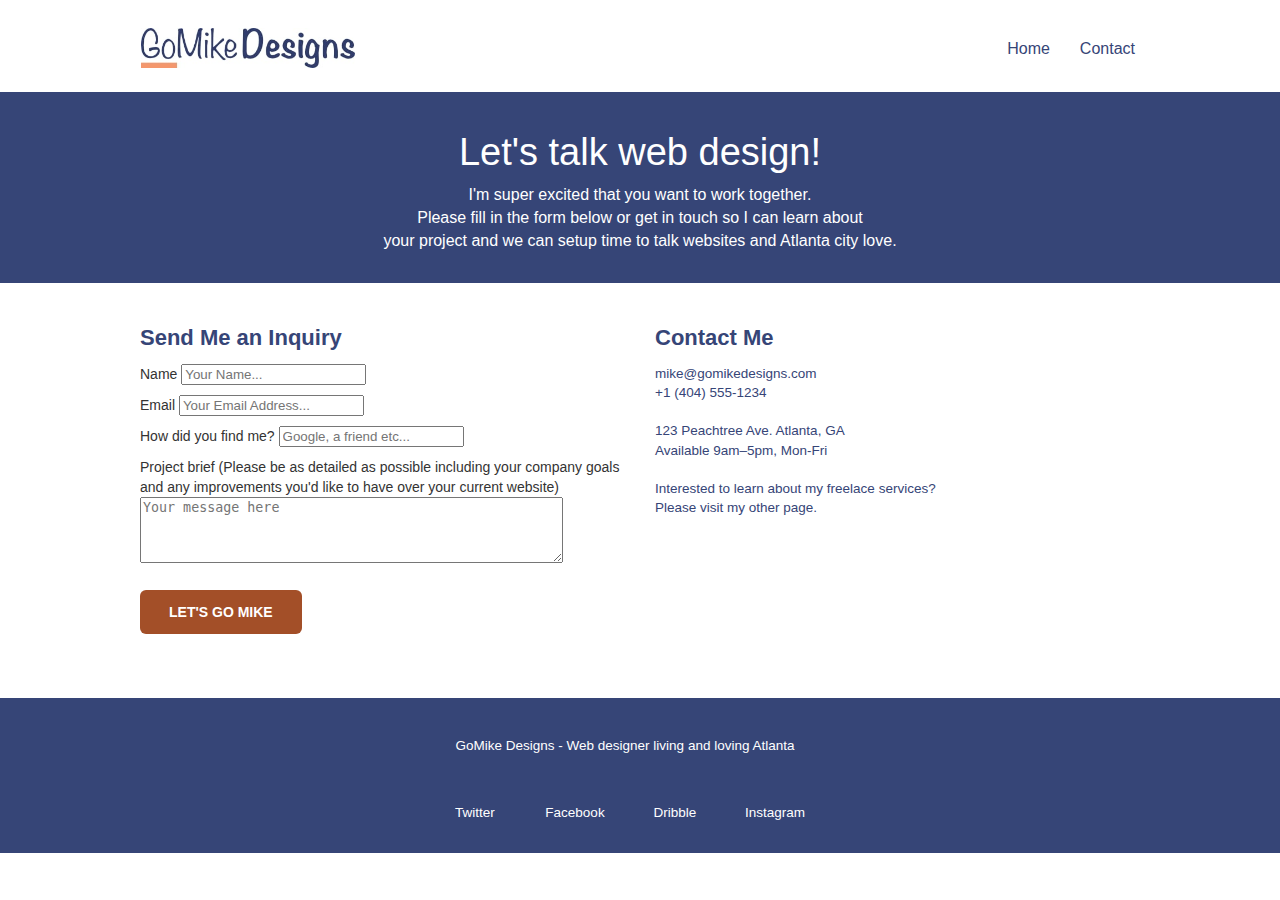
==== commit 90bf2927: "h4 addition" ====
--- a/contact.html
+++ b/contact.html
@@ -99,16 +99,15 @@
 </div>
 <!-- bloc-7 END -->
 
-<!-- ScrollToTop Button -->
-<a class="bloc-button btn btn-d scrollToTop" onclick="scrollToTarget('1')"><span class="fa fa-chevron-up"></span></a>
-<!-- ScrollToTop Button END-->
+<a class="btn btn-d scrollToTop" onclick="scrollToTarget('1')">
+	<i class="fa fa-chevron-up"></i></a>
 
 <section class="bloc bgc-dark-slate-blue d-bloc" id="bloc-8">
 	<div class="container bloc-sm">
 		<div class="row col-sm-12">
-			<h5 class="text-center white p-size-sm">
+			<h4 class="text-center white p-size-sm">
 				GoMike Designs - Web designer living and loving Atlanta
-			</h5>
+			</h4>
 			<div class="row row-no-gutters social">
 				<div class="col-sm-3">
 					<div class="text-center">
--- a/style.css
+++ b/style.css
@@ -16,6 +16,10 @@
 a:hover {
     text-decoration: none;
     cursor: pointer;
+}
+
+h4 {
+    font-weight: 500;
 }
 
 .bloc {
@@ -301,7 +305,7 @@
 }
 
 .contact-pg-header {
-    font-weight: 600 !important;
+    font-weight: 900 !important;
 }
 
 .form-group {
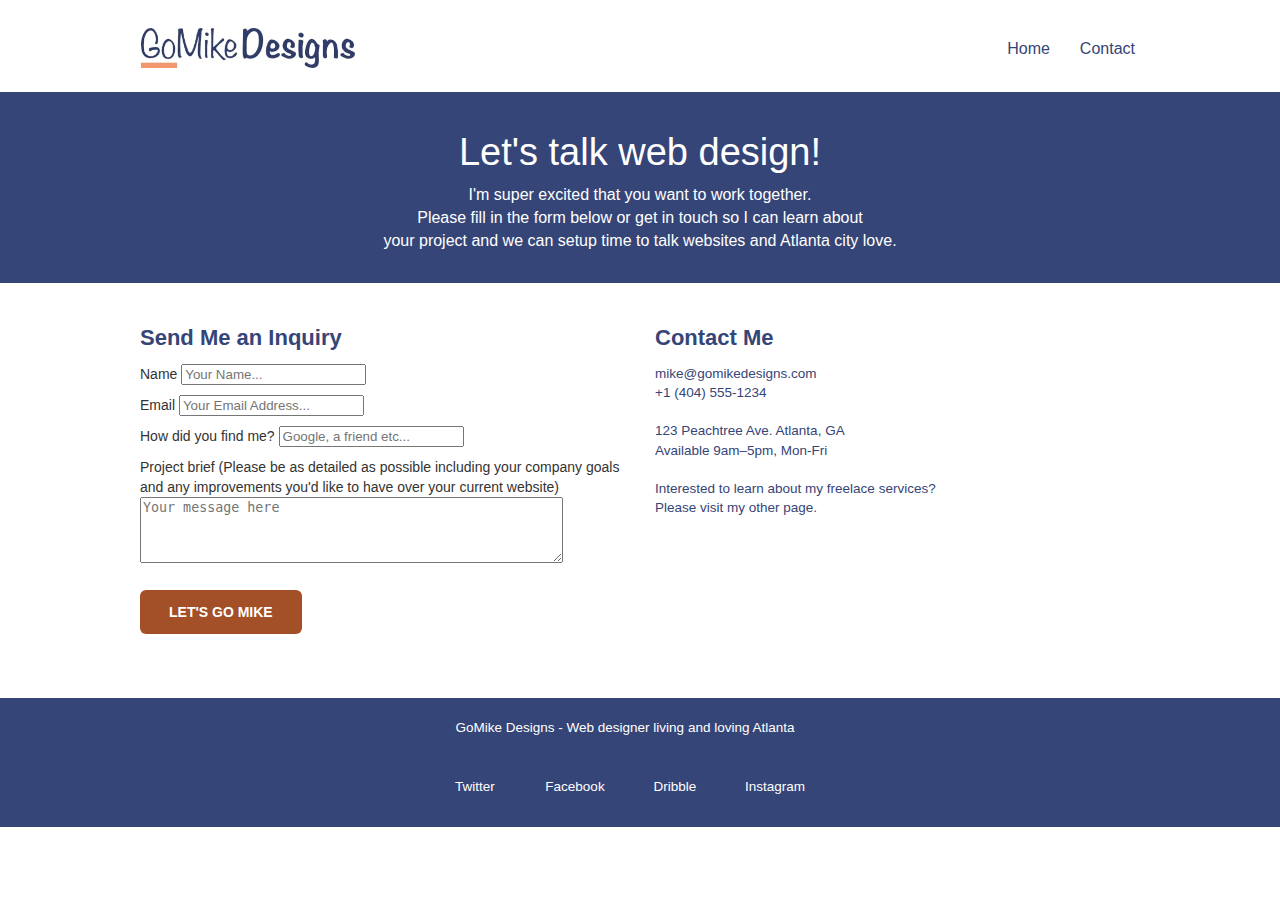
==== commit 76b57ef3: "last alt tag" ====
--- a/contact.html
+++ b/contact.html
@@ -20,7 +20,7 @@
 	<div class="container bloc-sm">
 		<nav class="navbar row">
 			<div class="navbar-header">
-				<a class="navbar-brand" href="index.html"><img src="img/atlanta-web-design-logo.jpg" alt="logo, seo, google, website, internet, web design, design agency" height="40" /></a>
+				<a class="navbar-brand" href="index.html"><img src="img/atlanta-web-design-logo.jpg" alt="GoMikeDesigns official logo" height="40" /></a>
 			</div>
 			<div class="collapse navbar-collapse navbar-1 special-dropdown-nav">
 				<ul class="site-navigation nav navbar-nav">
@@ -105,9 +105,9 @@
 <section class="bloc bgc-dark-slate-blue d-bloc" id="bloc-8">
 	<div class="container bloc-sm">
 		<div class="row col-sm-12">
-			<h4 class="text-center white p-size-sm">
+			<p class="text-center white p-size-sm">
 				GoMike Designs - Web designer living and loving Atlanta
-			</h4>
+			</p>
 			<div class="row row-no-gutters social">
 				<div class="col-sm-3">
 					<div class="text-center">
